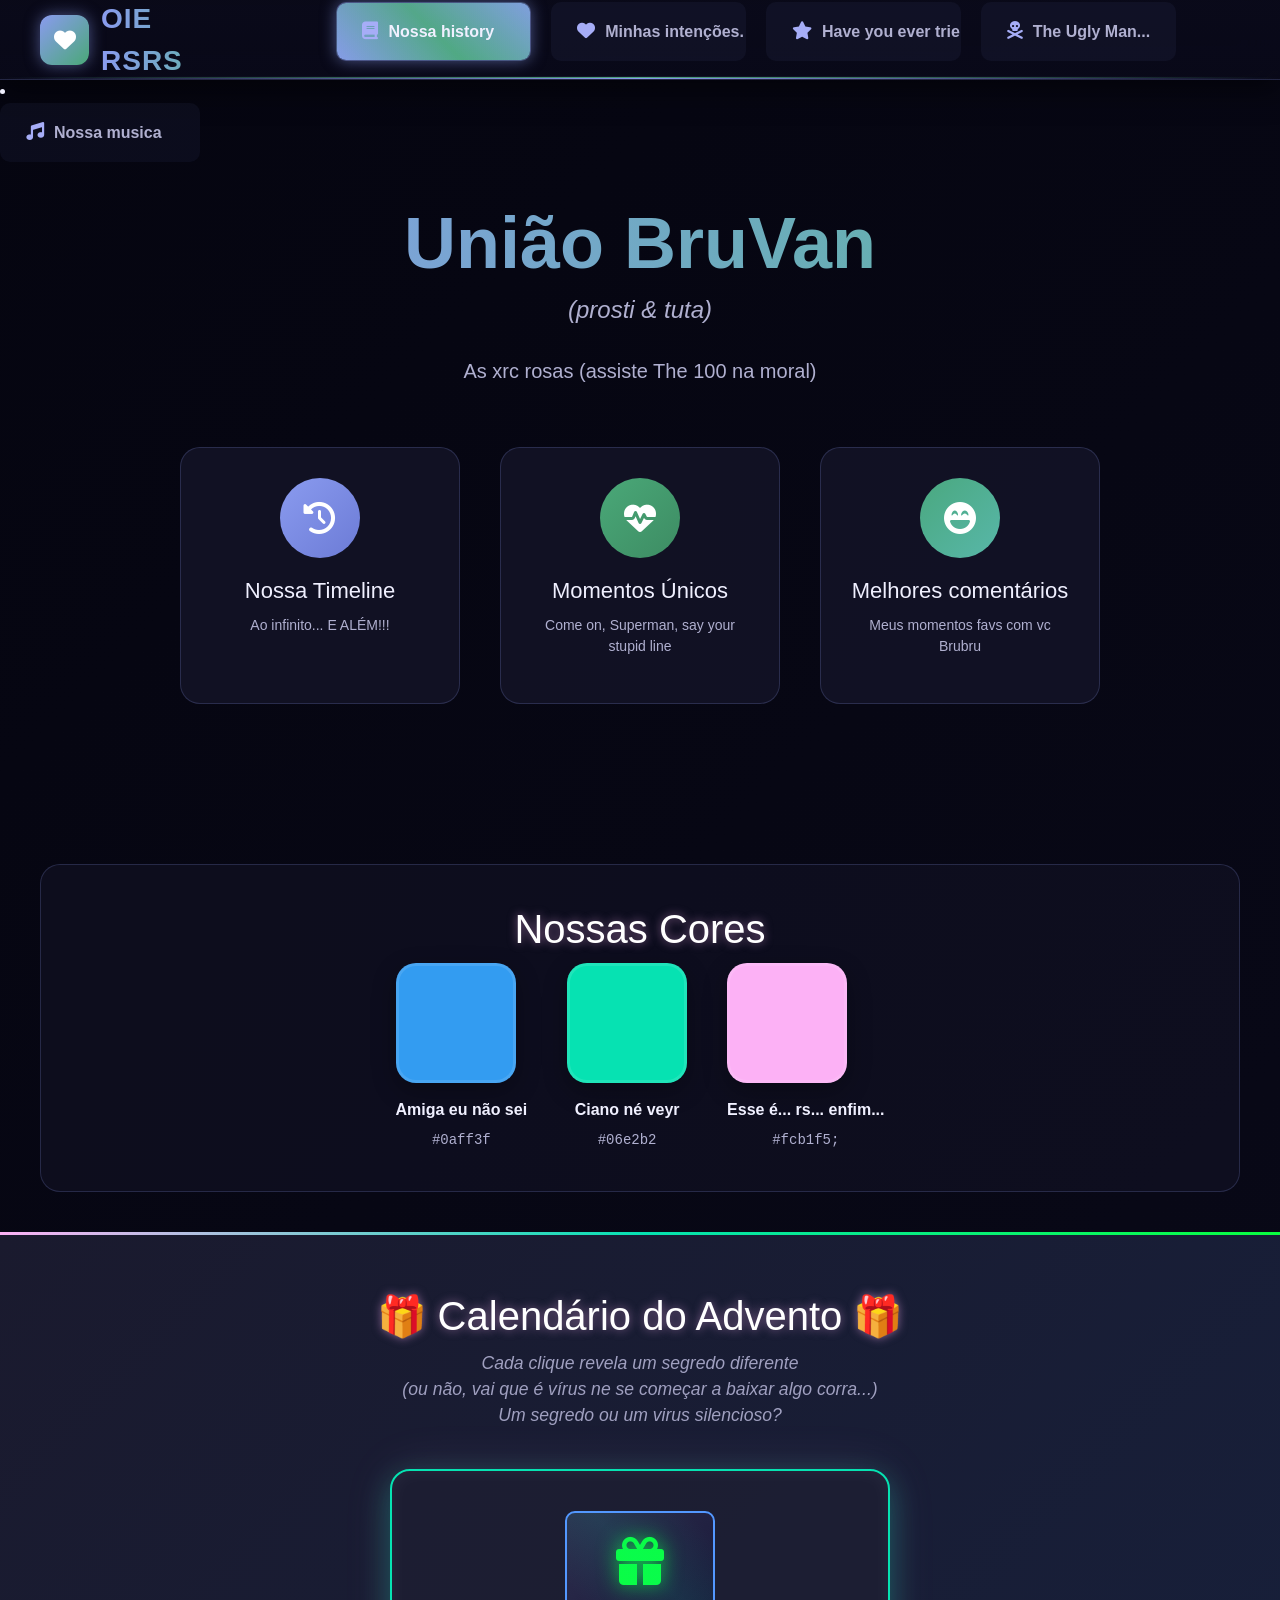
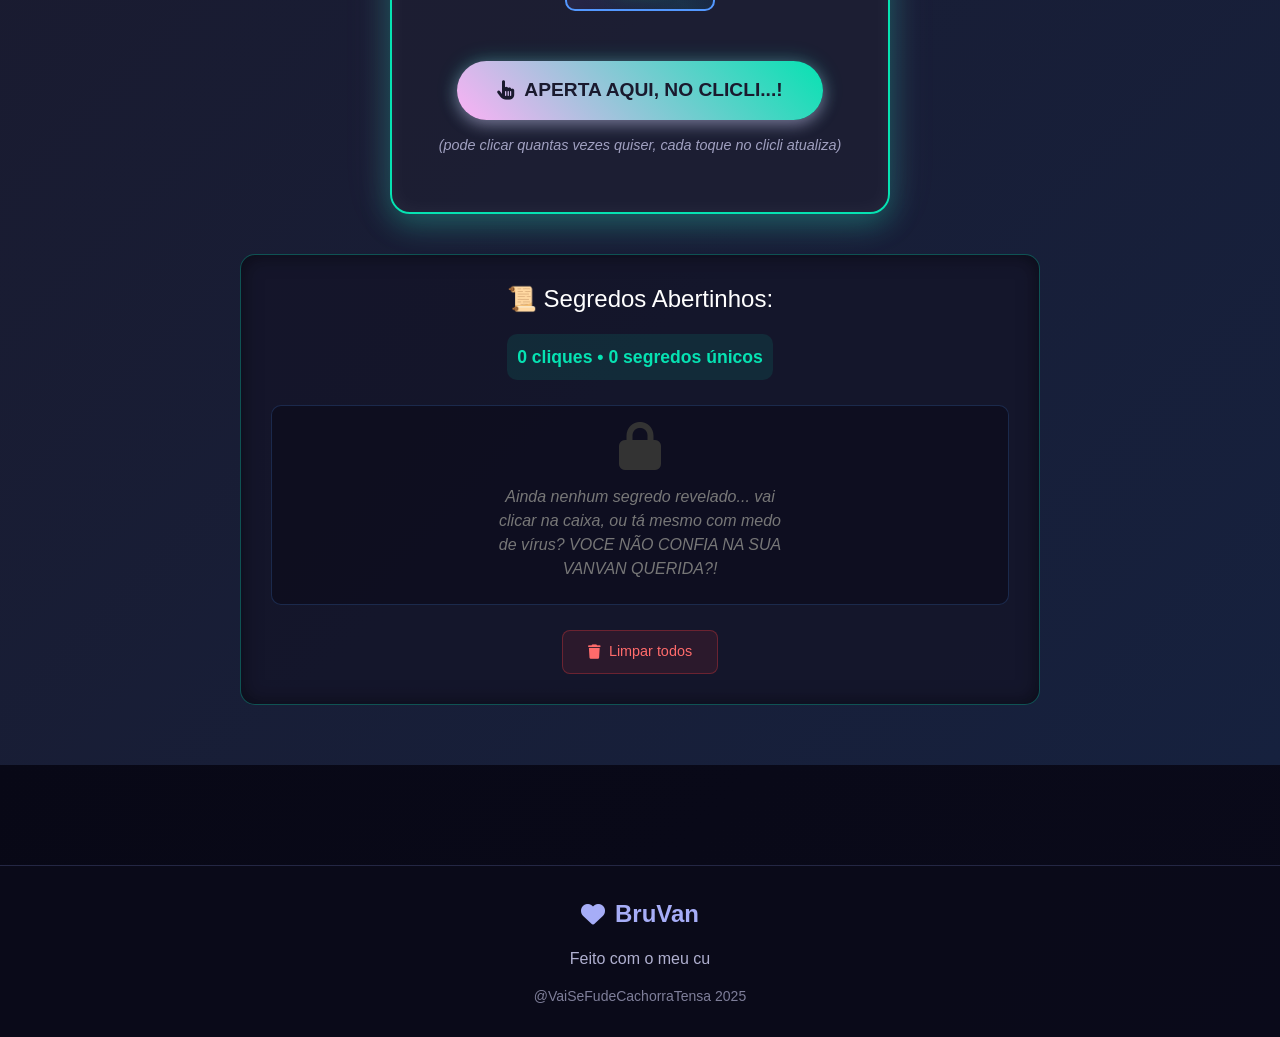
==== Amizade/index.html @ 278a6c0d "segunda atualização" ====
<!DOCTYPE html>
<html lang="pt-br">
<head>
    <meta charset="UTF-8">
    <meta name="viewport" content="width=device-width, initial-scale=1.0">
    <link href="https://cdn.jsdelivr.net/npm/bootstrap@5.3.8/dist/css/bootstrap.min.css" rel="stylesheet">
    <link rel="stylesheet" href="style.css">
    <link rel="stylesheet" href="https://cdnjs.cloudflare.com/ajax/libs/font-awesome/6.4.0/css/all.min.css">
    <title>União BruVan</title>

    <!-- Google tag (gtag.js) -->
<script async src="https://www.googletagmanager.com/gtag/js?id=G-RNT3DH2T9P"></script>
<script>
  window.dataLayer = window.dataLayer || [];
  function gtag(){dataLayer.push(arguments);}
  gtag('js', new Date());

  gtag('config', 'G-RNT3DH2T9P');
</script>

</head>

<body>


    <nav class="navbar-desktop">
        <div class="nav-container">
            <div class="nav-brand">
                <a href="#" class="logo" data-popup="oie">
                    <span class="logo-icon"><i class="fas fa-heart"></i></span>
                    <span class="logo-text">Oie rsrs</span>
                </a>
            </div>
            
            <div class="nav-menu">
                <ul class="nav-list">
                    <li class="nav-item">
                        <a href="#" class="nav-link active" data-popup="history">
                            <span class="nav-icon"><i class="fas fa-book"></i></span>
                            <span class="nav-text">Nossa history</span>
                        </a>
                    </li>
                    <li class="nav-item">
                        <a href="#" class="nav-link" data-popup="intentions">
                            <span class="nav-icon"><i class="fas fa-heart"></i></span>
                            <span class="nav-text">Minhas intenções...</span>
                        </a>
                    </li>
                    <li class="nav-item">
                        <a href="#" class="nav-link" data-popup="tried">
                            <span class="nav-icon"><i class="fas fa-star"></i></span>
                            <span class="nav-text">Have you ever tried this one?</span>
                        </a>
                    </li>
                    <li class="nav-item">
                        <a href="#" class="nav-link" data-popup="hate">
                            <span class="nav-icon"><i class="fas fa-skull-crossbones"></i></span>
                            <span class="nav-text">The Ugly Man...</span>
                        </a>
                    </li>
                </ul>
            </div> <!-- Fecha nav-menu -->
        </div> <!-- Fecha nav-container -->
        <li class="nav-item">
                        <a href="#" class="nav-link" data-popup="song">
                            <span class="nav-icon"><i class="fas fa-music"></i></span>
                            <span class="nav-text">Nossa musica</span>
                        </a>
                    </li>

                    
                    
        
        <!-- Barra inferior decorativa -->
        <div class="nav-decoration">
            <div class="decoration-line purple-line"></div>
            <div class="decoration-line green-line"></div>
            <div class="decoration-line glow-line"></div>
        </div>
    </nav>

    <!-- Conteúdo Principal -->
    <main class="main-content">
        <section class="hero-section">
            <div class="hero-container">
                <h1 class="hero-title">
                    <span class="title-gradient">União BruVan</span>
                    <span class="title-sub">(prosti & tuta)</span>
                </h1>
                
                <div class="hero-description">
                    <p class="hero-text">
                        As xrc rosas (assiste The 100 na moral)
                    </p>
                </div>
                
                <!-- Cards de Destaque -->
                <div class="feature-cards">
                    <div class="card-item" data-popup="timeline">
                        <div class="card-icon purple-bg">
                            <i class="fas fa-history"></i>
                        </div>
                        <h3>Nossa Timeline</h3>
                        <p>Ao infinito... E ALÉM!!!</p>
                    </div>
                    
                    <div class="card-item" data-popup="momentos">
                        <div class="card-icon green-bg">
                            <i class="fas fa-heartbeat"></i>
                        </div>
                        <h3>Momentos Únicos</h3>
                        <p> Come on, Superman, say your stupid line</p>
                    </div>
                    
                    <div class="card-item" data-popup="risadas">
                        <div class="card-icon blue-bg">
                            <i class="fas fa-laugh-beam"></i>
                        </div>
                        <h3>Melhores comentários</h3>
                        <p>Meus momentos favs com vc Brubru</p>
                    </div>
                </div>
            </div>
        </section>

        <section class="gallery-section">
            <h2 class="section-title">Nossas Cores</h2>
            <div class="color-palette">
                <div class="color-item">
                    <div class="color-sample" style="background-color: #339cf1;"></div>
                    <span class="color-name">Amiga eu não sei</span>
                    <span class="color-hex">#0aff3f</span>
                </div>
                <div class="color-item">
                    <div class="color-sample" style="background-color: #06e2b2;"></div>
                    <span class="color-name">Ciano né veyr</span>
                    <span class="color-hex">#06e2b2</span>
                </div>
                <div class="color-item">
                    <div class="color-sample" style="background-color: #fcb1f5;"></div>
                    <span class="color-name">Esse é... rs... enfim...</span>
                    <span class="color-hex">#fcb1f5;</span>
                </div>
            </div>
        </section>
    </main>

    <!-- Seção de Segredos Aleatórios -->
<section class="secrets-section">
    <div class="secrets-container">
        <h2 class="section-title">🎁 Calendário do Advento 🎁</h2>
        <p class="section-subtitle">Cada clique revela um segredo diferente <br>(ou não, vai que é vírus ne se começar a baixar algo corra...)<br>Um segredo ou um virus silencioso?</p>
        <!-- A CAIXINHA COM BOTÃO -->
        <div class="secret-box">
            <div class="box-decoration">
                <div class="box-body">
                    <i class="fas fa-gift box-icon"></i>
                </div>
            </div>
            
            <button class="secret-btn" id="revealSecretBtn">
                <i class="fas fa-hand-pointer"></i>
                APERTA AQUI, NO CLICLI...!
            </button>
            
            <p class="hint-text">(pode clicar quantas vezes quiser, cada toque no clicli atualiza)</p>
        </div>
        
        <!-- ÁREA ONDE OS SEGREDOS APARECEM -->
        <div class="secrets-display">
            <h3>📜 Segredos Abertinhos:</h3>
            <div class="secret-counter">
                <span id="clickCount">0</span> cliques • 
                <span id="uniqueSecrets">0</span> segredos únicos
            </div>
            
            <div class="secrets-list" id="secretsList">
                <!-- Os segredos vão aparecer aqui -->
                <div class="empty-state">
                    <i class="fas fa-lock"></i>
                    <p>Ainda nenhum segredo revelado... vai clicar na caixa, ou tá mesmo com medo de vírus? VOCE NÃO CONFIA NA SUA VANVAN QUERIDA?!</p>
                </div>
            </div>
            
            <button class="clear-btn" id="clearSecretsBtn">
                <i class="fas fa-trash"></i>
                Limpar todos
            </button>
        </div>
    </div>
</section>
    
    <!-- Footer -->
    <footer class="site-footer">
        <div class="footer-content">
            <div class="footer-logo">
                <i class="fas fa-heart"></i>    BruVan
            </div>
            <div class="footer-text">
                Feito com o meu cu
            </div>
            <div class="footer-year">
                @VaiSeFudeCachorraTensa 2025
            </div>
        </div>
    </footer>

    <!-- ===== TODOS OS POP-UPS ===== -->
    
    <!-- Overlay -->
    <div class="popup-overlay" id="popupOverlay"></div>

    <!-- 1. Oie rsrs -->
    <div class="popup" id="popupOie">
        <div class="popup-content">
            <div class="popup-header">
                <h3>💖 Oie rsrs</h3>
            </div>
            <div class="popup-body">
                <p>Gostaria de ser sua janta</p>
            </div>
            <div class="popup-footer">
                <button class="popup-btn close-btn">Fechar</button>
            </div>
        </div>
    </div>

    <!-- 2. Nossa História -->
    <div class="popup" id="popupHistory">
        <div class="popup-content">
            <div class="popup-header">
                <h3>📖 Nossa História</h3>
            </div>
            <div class="popup-body">
                <p>Nós conhecemos por um vídeo no TikTok... esses chineses são ótimos, eu to sem ideia porra</p>
            </div>
            <div class="popup-footer">
                <button class="popup-btn close-btn">Fechar</button>
            </div>
        </div>
    </div>

    <!-- 3. Minhas Intenções -->
    <div class="popup" id="popupIntentions">
        <div class="popup-content">
            <div class="popup-header">
                <h3>Minhas Intenções</h3>
            </div>
            <div class="popup-body">
                <h3>Por que voce abriu Bruna? ta interessada? rs... </h1>
                <ol>
                    <li>Ser seu jantar (por alguns anos ta nao a vida toda, nao emociona)</li>
                    <li>Te jantar (ai pode ser a vida toda veyr)</li>
                    <li>Te fazer feliz (isso é o de menos)</li>
                    <li>Te fazer gozar (isso é o de mais)</li>
                    <li>AMIGA É MEME TA</li>
                    <li>1 filha chamada Alice</li>
                    <li>1 filho chamado Bruno</li>
                    <li>Um gato pode ser a MAGGIE</li>
                    <li>Ficar te olhando desenhar, isso deve ser fofo</li>
                    <li>Te deixar descobrir que eu cozinho super bem</li>
                    <li>Cozinhar sua ORELHA</li>
                    <li>Trair meu marido com vc</li>
                    <li>que a Carol te olhe assustada falando "mona da onde vc tirou essa perturbada?"</li>
                    <li>Te dar pipoca</li>
                    <li>Te dar pipoco... fica esperta vc abriu isso agora seu seu IP sua localização exata (to brincando)</li>
                </ol>
            </div>
            <div class="popup-footer">
                <button class="popup-btn close-btn">Fechar</button>
            </div>
        </div>
    </div>

    <!-- 4. Have you tried this one? -->
    <div class="popup" id="popupTried">
        <div class="popup-content">
            <div class="popup-header">
                <h3>Have you tried this one?</h3>
            </div>
            <div class="popup-body">
                <p>Sei de algo mas não posso provar</p>
            </div>
            <div class="popup-footer">
                <button class="popup-btn close-btn">Fechar</button>
            </div>
        </div>
    </div>

    <!-- 5. Motivos do Ódio -->
    <div class="popup" id="popupHate">
        <div class="popup-content">
            <div class="popup-header">
                <h3>😡 LISTA DE ÓDIO 😡<br>Motivos pelos quais odeio <i>profundamente</i> o feio que te beijou</h3>
            </div>
            <div class="popup-body">
                <p>1. Te beijou sem merecer<br>2. Não tem 1% do seu brilho<br>3. Deve ser machista<br>4. É feio<br>5. É burro<br>7.Mano Caique ta certo<br>8. Sinto uma energia negativa<br>9. como vc teve coragem sua nojenta?<br>10. Aposto que ele fede<br>11. Não deve gostar de banho<br>12. Nem gosta da Jackie Taylor<br>13. Deve odiar o superman<br>14. chegou perto de vc <br>15. te olhou COM MALDADE CARA I SAW THAT!<br>16. homem... <br>17. É UM HOMEM.<br>18. To com ansia so de pensar<br>19. Deve comer tatu<br>20. eu poderia fazer isso o dia todo...</p>
            </div>
            <div class="popup-footer">
                <button class="popup-btn close-btn">Fechar</button>
            </div>
        </div>
    </div>

    <!-- 6. Nossa Timeline -->
    <div class="popup" id="popupTimeline">
        <div class="popup-content">
            <div class="popup-header">
                <h3>📅 Nossa Timeline</h3>
            </div>
            <div class="popup-body">
                <p>Amiga nem sei a quanto tempo te conheço</p>
            </div>
            <div class="popup-footer">
                <button class="popup-btn close-btn">Fechar</button>
            </div>
        </div>
    </div>

    <!-- 7. Momentos Únicos -->
    <div class="popup" id="popupMomentos">
        <div class="popup-content">
            <div class="popup-header">
                <h3>Momentos Únicos</h3>
            </div>
            <div class="popup-body">
                <ul>
                <li>Quando voce foi no terreiro e ficou com medo da proxima galinha a ser morta ser vc, tenso ne veyr</p>
                <li>Quando vc me mostrou oq é rosa</p>
                <li>Quando eu dei um boa noite fofo e vc achou que eu ia me <i>matar</i></p>
            </ul>
            </div>
            <div class="popup-footer">
                <button class="popup-btn close-btn">Fechar</button>
            </div>
        </div>
    </div>

    <!-- 8. Risadas Garantidas -->
    <div class="popup" id="popupRisadas">
        <div class="popup-content">
            <div class="popup-header">
                <h3>Puta</h3>
            </div>
            <div class="popup-body">
                <p>QUEM DE NOS DOIISSSS VAI DIZER QUE É IMPOSSIVEL O AMOOOR ACONTECER (to sem criatividade) </p>
            </div>
            <div class="popup-footer">
                <button class="popup-btn close-btn">Fechar</button>
            </div>
        </div>
    </div>

<!-- Pop-up da Música - COLOQUE JUNTO DOS OUTROS POP-UPS -->

<!-- 9. Nossa Música -->
<div class="popup" id="popupSong">
    <div class="popup-content">
        <div class="popup-header">
            <h3>🎵 Nossa Música</h3>
        </div>
        <div class="popup-body">
            <!-- TROQUE O VIDEO PELO YOUTUBE -->
<div class="youtube-container">
    <iframe 
        width="100%" 
        height="315" 
        src="https://www.youtube.com/embed/-3Mqt7SZJGw?autoplay=0&rel=0" 
        frameborder="0" 
        allow="accelerometer; autoplay; clipboard-write; encrypted-media; gyroscope; picture-in-picture" 
        allowfullscreen>
    </iframe>
</div>
            
            <p style="margin-top: 15px; color: var(--muted-text); font-size: 14px;">
                Mudei a músicas (eu sei que vai dar erro, aperta em ver no yt)
            </p>
        </div>
        <div class="popup-footer">
            <button class="popup-btn close-btn">Fechar</button>
        </div>
    </div>
</div>
    <!-- JavaScript -->
    <script src="index.js"></script>
</body>
</html>
---- Amizade/style.css ----
/* ===== VARIÁVEIS DE CORES ===== */
:root {
    /* Cores principais */
    --blue-purple: #8A9BEF;
    --blue-purple-light: #A6ADF7;
    --blue-green: #4AA878;
    --blue-green-light: #58B799;
    
    /* Cores de fundo */
    --dark-bg: #0a0a1a;
    --darker-bg: #050510;
    --card-bg: rgba(20, 20, 40, 0.8);
    
    /* Cores de texto */
    --light-text: #f0f0ff;
    --muted-text: #b0b0d0;
    
    /* Efeitos */
    --glow-purple: 0 0 15px rgba(138, 155, 239, 0.5);
    --glow-green: 0 0 15px rgba(88, 183, 153, 0.5);
    --shadow-heavy: 0 10px 30px rgba(0, 0, 0, 0.5);
}

/* ===== RESET E ESTILOS GERAIS ===== */
* {
    margin: 0;
    padding: 0;
    box-sizing: border-box;
}

body {
    background: linear-gradient(135deg, var(--darker-bg), var(--dark-bg));
    color: var(--light-text);
    font-family: 'Segoe UI', Tahoma, Geneva, Verdana, sans-serif;
    min-height: 100vh;
    overflow-x: hidden;
    min-width: 1200px; /* Garante largura mínima para desktop */
}

/* ===== NAVBAR DESKTOP ===== */
.navbar-desktop {
    background: linear-gradient(180deg, 
        rgba(10, 10, 26, 0.95) 0%,
        rgba(10, 10, 26, 0.85) 100%);
    backdrop-filter: blur(20px);
    border-bottom: 1px solid rgba(138, 155, 239, 0.2);
    box-shadow: var(--shadow-heavy);
    position: fixed;
    top: 0;
    left: 0;
    right: 0;
    z-index: 1000;
    height: 80px;
}

.nav-container {
    display: flex;
    justify-content: space-between;
    align-items: center;
    max-width: 1400px;
    margin: 0 auto;
    padding: 0 40px;
    height: 100%;
}

/* Logo/Brand */
.nav-brand {
    flex: 0 0 200px;
}

.logo {
    display: flex;
    align-items: center;
    gap: 12px;
    text-decoration: none;
    transition: all 0.3s ease;
}

.logo:hover {
    transform: scale(1.05);
}

.logo-icon {
    background: linear-gradient(135deg, var(--blue-purple), var(--blue-green));
    width: 50px;
    height: 50px;
    border-radius: 12px;
    display: flex;
    align-items: center;
    justify-content: center;
    font-size: 22px;
    color: white;
    box-shadow: var(--glow-purple);
}

.logo-text {
    font-size: 28px;
    font-weight: 800;
    background: linear-gradient(90deg, var(--blue-purple), var(--blue-green-light));
    -webkit-background-clip: text;
    background-clip: text;
    color: transparent;
    text-transform: uppercase;
    letter-spacing: 1px;
}

/* Menu Central */
.nav-menu {
    flex: 1;
    display: flex;
    justify-content: center;
}

.nav-list {
    display: flex;
    list-style: none;
    gap: 20px;
}

.nav-item {
    flex: 1;
    min-width: 120px;
    max-width: 200px;
}

.nav-link {
    display: flex;
    align-items: center;
    gap: 10px;
    padding: 15px 25px;
    text-decoration: none;
    color: var(--muted-text);
    border-radius: 10px;
    transition: all 0.3s ease;
    position: relative;
    overflow: hidden;
    background: rgba(138, 155, 239, 0.05);
    border: 1px solid transparent;
}


.nav-link.active {
    color: var(--light-text);
    background: linear-gradient(135deg, 
        rgba(138, 155, 239, 0.2), 
        rgba(88, 183, 153, 0.2));
    border: 1px solid rgba(138, 155, 239, 0.4);
    box-shadow: var(--glow-purple);
}

.nav-link.active::before {
    content: '';
    position: absolute;
    top: -2px;
    left: -2px;
    right: -2px;
    bottom: -2px;
    background: linear-gradient(45deg, 
        var(--blue-purple), 
        var(--blue-green), 
        var(--blue-purple));
    border-radius: 12px;
    z-index: -1;
    animation: border-glow 3s linear infinite;
}

.nav-icon {
    font-size: 18px;
    color: var(--blue-purple-light);
    transition: all 0.3s ease;
}

.nav-link:hover .nav-icon {
    color: white;
    transform: scale(1.2);
}

.nav-text {
    font-size: 16px;
    font-weight: 600;
    white-space: nowrap;
}

/* Decoração do Navbar */
.nav-decoration {
    position: absolute;
    bottom: 0;
    left: 0;
    right: 0;
    height: 3px;
    overflow: hidden;
}

.decoration-line {
    position: absolute;
    bottom: 0;
    left: 0;
    right: 0;
    height: 1px;
}

.purple-line {
    background: linear-gradient(90deg, 
        transparent, 
        var(--blue-purple), 
        transparent);
    animation: line-glow 2s ease-in-out infinite;
}

.green-line {
    background: linear-gradient(90deg, 
        transparent, 
        var(--blue-green), 
        transparent);
    animation: line-glow 2s ease-in-out infinite 0.5s;
    bottom: 1px;
}

.glow-line {
    background: linear-gradient(90deg, 
        transparent, 
        rgba(138, 155, 239, 0.5), 
        transparent);
    filter: blur(2px);
    bottom: 2px;
    animation: line-glow 2s ease-in-out infinite 1s;
}

/* ===== CONTEÚDO PRINCIPAL ===== */
.main-content {
    margin-top: 100px;
    padding: 40px;
    max-width: 1400px;
    margin-left: auto;
    margin-right: auto;
}

/* Hero Section */
.hero-section {
    text-align: center;
    padding: 60px 0;
}

.hero-container {
    max-width: 1000px;
    margin: 0 auto;
}

.hero-title {
    margin-bottom: 30px;
}

.title-gradient {
    display: block;
    font-size: 72px;
    font-weight: 900;
    background: linear-gradient(90deg, 
        var(--blue-purple), 
        var(--blue-green-light), 
        var(--blue-purple));
    background-size: 200% auto;
    -webkit-background-clip: text;
    background-clip: text;
    color: transparent;
    animation: gradient-text 3s ease infinite;
}

.title-sub {
    display: block;
    font-size: 24px;
    color: var(--muted-text);
    margin-top: 10px;
    font-style: italic;
}

.hero-text {
    font-size: 20px;
    color: var(--muted-text);
    max-width: 700px;
    margin: 0 auto 50px;
    line-height: 1.6;
}

/* Cards de Destaque */
.feature-cards {
    display: flex;
    justify-content: center;
    gap: 40px;
    margin-top: 60px;
}

.card-item {
    background: var(--card-bg);
    border-radius: 20px;
    padding: 30px;
    width: 280px;
    text-align: center;
    border: 1px solid rgba(138, 155, 239, 0.2);
    transition: all 0.4s ease;
    position: relative;
    overflow: hidden;
}

.card-item::before {
    content: '';
    position: absolute;
    top: 0;
    left: -100%;
    width: 100%;
    height: 100%;
    background: linear-gradient(90deg, 
        transparent, 
        rgba(138, 155, 239, 0.1), 
        transparent);
    transition: left 0.6s ease;
}

.card-item:hover {
    transform: translateY(-10px);
    box-shadow: var(--glow-purple), var(--shadow-heavy);
}

.card-item:hover::before {
    left: 100%;
}

.card-icon {
    width: 80px;
    height: 80px;
    border-radius: 50%;
    display: flex;
    align-items: center;
    justify-content: center;
    margin: 0 auto 20px;
    font-size: 32px;
    color: white;
}

.purple-bg {
    background: linear-gradient(135deg, var(--blue-purple), #6c7bd6);
}

.green-bg {
    background: linear-gradient(135deg, var(--blue-green), #3d8c63);
}

.blue-bg {
    background: linear-gradient(135deg, #4AA87F, #58B7A9);
}

.card-item h3 {
    font-size: 22px;
    margin-bottom: 10px;
    color: var(--light-text);
}

.card-item p {
    color: var(--muted-text);
    font-size: 14px;
}

/* Galeria de Cores */
.gallery-section {
    margin-top: 100px;
    padding: 40px;
    background: rgba(20, 20, 40, 0.5);
    border-radius: 20px;
    border: 1px solid rgba(138, 155, 239, 0.2);
}

.section-title {
    text-align: center;
    font-size: 32px;
    margin-bottom: 40px;
    color: var(--light-text);
}

.color-palette {
    display: flex;
    justify-content: center;
    gap: 40px;
}

.color-item {
    text-align: center;
}

.color-sample {
    width: 120px;
    height: 120px;
    border-radius: 20px;
    margin-bottom: 15px;
    border: 3px solid rgba(255, 255, 255, 0.1);
    box-shadow: 0 8px 25px rgba(0, 0, 0, 0.3);
    transition: all 0.3s ease;
}

.color-sample:hover {
    transform: scale(1.1);
    box-shadow: 0 12px 30px rgba(0, 0, 0, 0.4);
}

.color-name {
    display: block;
    font-weight: 600;
    color: var(--light-text);
    margin-bottom: 5px;
}

.color-hex {
    color: var(--muted-text);
    font-family: monospace;
    font-size: 14px;
}

/* ===== FOOTER ===== */
.site-footer {
    margin-top: 100px;
    padding: 30px;
    background: rgba(10, 10, 26, 0.9);
    border-top: 1px solid rgba(138, 155, 239, 0.2);
}

.footer-content {
    max-width: 1200px;
    margin: 0 auto;
    text-align: center;
    display: flex;
    flex-direction: column;
    gap: 15px;
}

.footer-logo {
    font-size: 24px;
    font-weight: 700;
    color: var(--blue-purple-light);
    display: flex;
    align-items: center;
    justify-content: center;
    gap: 10px;
}

.footer-text {
    color: var(--muted-text);
    font-size: 16px;
}

.footer-year {
    color: var(--muted-text);
    font-size: 14px;
    opacity: 0.7;
}

@keyframes line-glow {
    0%, 100% {
        transform: translateX(-100%);
    }
    50% {
        transform: translateX(100%);
    }
}

@keyframes gradient-text {
    0%, 100% {
        background-position: 0% 50%;
    }
    50% {
        background-position: 100% 50%;
    }
}

@media (min-width: 1600px) {
    .main-content {
        max-width: 1600px;
        padding: 0 60px;
    }
}

.hero-container,
    .secrets-container,
    .popup-content {
        max-width: 1200px;
        margin: 0 auto;
    }

/* ===== SCROLLBAR PERSONALIZADA ===== */
::-webkit-scrollbar {
    width: 12px;
}

::-webkit-scrollbar-track {
    background: var(--darker-bg);
}

::-webkit-scrollbar-thumb {
    background: linear-gradient(var(--blue-purple), var(--blue-green));
    border-radius: 6px;
}

::-webkit-scrollbar-thumb:hover {
    background: linear-gradient(var(--blue-purple-light), var(--blue-green-light));
}

.popup-header {
    justify-content: center;
}

/* ===== POP-UPS ===== */
.popup-overlay {
    position: fixed;
    top: 0;
    left: 0;
    width: 100%;
    height: 100%;
    background: rgba(5, 5, 16, 0.9);
    z-index: 2000;
    display: none;
}

.popup-overlay.active {
    display: block;
}

.popup {
    position: fixed;
    top: 50%;
    left: 50%;
    transform: translate(-50%, -50%) scale(0.9);
    background: linear-gradient(135deg, 
        rgba(26, 26, 46, 0.98), 
        rgba(20, 20, 40, 0.95));
    border-radius: 20px;
    width: 500px;
    max-width: 90%;
    z-index: 2001;
    display: none;
    opacity: 0;
    border: 2px solid rgba(138, 155, 239, 0.3);
    box-shadow: 0 25px 50px rgba(0, 0, 0, 0.5);
    transition: all 0.3s ease;
}

.popup.active {
    display: block;
    opacity: 1;
    transform: translate(-50%, -50%) scale(1);
}

.popup-content {
    display: flex;
    flex-direction: column;
}

.popup-header {
    display: flex;
    justify-content: space-between;
    align-items: center;
    padding: 20px 30px;
    border-bottom: 1px solid rgba(138, 155, 239, 0.2);
    background: rgba(10, 10, 26, 0.8);
}

.popup-header h3 {
    margin: 0;
    color: var(--light-text);
    font-size: 24px;
}

.popup-body {
    padding: 25px 30px;
    color: var(--light-text);
    line-height: 1.6;
    font-size: 16px;
    max-height: 60vh;
    overflow-y: auto;
}

.popup-footer {
    padding: 20px 30px;
    border-top: 1px solid rgba(138, 155, 239, 0.2);
    text-align: right;
    background: rgba(10, 10, 26, 0.5);
}

.popup-btn {
    padding: 12px 25px;
    background: linear-gradient(135deg, var(--blue-purple), var(--blue-green));
    border: none;
    border-radius: 10px;
    color: white;
    font-size: 16px;
    font-weight: 600;
    cursor: pointer;
    transition: all 0.3s ease;
}

.popup-btn:hover {
    background: linear-gradient(135deg, var(--blue-purple-light), var(--blue-green-light));
    transform: translateY(-2px);
}

/* Cards clicáveis */
.card-item {
    cursor: pointer;
    transition: all 0.4s ease;
}

.card-item:hover {
    transform: translateY(-10px);
    box-shadow: 0 10px 30px rgba(138, 155, 239, 0.5);
}

/* ===== SEÇÃO DE SEGREDOS ===== */
.secrets-section {
    padding: 60px 20px;
    background: linear-gradient(135deg, #1a1a2e 0%, #16213e 100%);
    position: relative;
    overflow: hidden;
}

.secrets-section::before {
    content: '';
    position: absolute;
    top: 0;
    left: 0;
    right: 0;
    height: 3px;
    background: linear-gradient(90deg, 
        #fcb1f5 0%, 
        #06e2b2 50%, 
        #0aff3f 100%);
}

.secrets-container {
    max-width: 800px;
    margin: 0 auto;
    text-align: center;
    position: relative;
    z-index: 1;
}

.section-title {
    font-size: 2.5rem;
    color: #fff;
    margin-bottom: 10px;
    text-shadow: 0 0 10px rgba(252, 177, 245, 0.5);
}

.section-subtitle {
    color: #a0a0c0;
    font-size: 1.1rem;
    margin-bottom: 40px;
    font-style: italic;
}

/* ===== CAIXINHA DE SEGREDOS ===== */
.secret-box {
    background: rgba(30, 30, 50, 0.7);
    border-radius: 20px;
    padding: 40px 30px;
    margin: 40px auto;
    border: 2px solid #06e2b2;
    box-shadow: 
        0 10px 30px rgba(6, 226, 178, 0.3),
        0 0 50px rgba(252, 177, 245, 0.1),
        inset 0 0 20px rgba(255, 255, 255, 0.05);
    position: relative;
    transition: all 0.3s ease;
    max-width: 500px;
}

.secret-box:hover {
    border-color: #fcb1f5;
    box-shadow: 
        0 15px 40px rgba(252, 177, 245, 0.4),
        0 0 60px rgba(6, 226, 178, 0.2),
        inset 0 0 30px rgba(255, 255, 255, 0.1);
    transform: translateY(-5px);
}

.box-decoration {
    position: relative;
    margin-bottom: 30px;
}

.ribbon {
    position: absolute;
    top: -20px;
    left: 50%;
    transform: translateX(-50%);
    width: 100px;
    height: 40px;
    background: linear-gradient(45deg, #98b0ff, #74ffca);
    clip-path: polygon(0% 0%, 100% 0%, 90% 100%, 10% 100%);
    z-index: 2;
}

.box-lid {
    width: 120px;
    height: 20px;
    background: linear-gradient(90deg, #5398ff, #0aff3f);
    margin: 0 auto 10px;
    border-radius: 10px 10px 0 0;
    position: relative;
    z-index: 1;
}

.box-lid::after {
    content: '';
    position: absolute;
    top: 0;
    left: 50%;
    transform: translateX(-50%);
    width: 40px;
    height: 10px;
    background: #fcb1f5;
    border-radius: 5px;
}

.box-body {
    width: 150px;
    height: 100px;
    background: linear-gradient(135deg, #2d2d4d, #1a1a3a);
    margin: 0 auto;
    border-radius: 10px;
    display: flex;
    align-items: center;
    justify-content: center;
    border: 2px solid #5398ff;
    position: relative;
    overflow: hidden;
}

.box-body::before {
    content: '';
    position: absolute;
    top: -50%;
    left: -50%;
    width: 200%;
    height: 200%;
    background: linear-gradient(
        45deg,
        transparent 30%,
        rgba(6, 226, 178, 0.1) 50%,
        transparent 70%
    );
    animation: shine 3s infinite linear;
}

@keyframes shine {
    0% { transform: translateX(-100%) translateY(-100%) rotate(45deg); }
    100% { transform: translateX(100%) translateY(100%) rotate(45deg); }
}

.box-icon {
    font-size: 3rem;
    color: #0aff3f;
    animation: pulse 2s infinite;
    text-shadow: 0 0 20px rgba(10, 255, 63, 0.7);
}

@keyframes pulse {
    0%, 100% { transform: scale(1); opacity: 1; }
    50% { transform: scale(1.1); opacity: 0.8; }
}

/* ===== BOTÃO DE REVELAR ===== */
.secret-btn {
    background: linear-gradient(45deg, #fcb1f5, #06e2b2);
    color: #1a1a2e;
    border: none;
    padding: 15px 40px;
    font-size: 1.2rem;
    font-weight: bold;
    border-radius: 50px;
    cursor: pointer;
    transition: all 0.3s ease;
    display: inline-flex;
    align-items: center;
    gap: 10px;
    margin-top: 20px;
    box-shadow: 
        0 5px 15px rgba(252, 177, 245, 0.4),
        0 0 20px rgba(6, 226, 178, 0.3);
    position: relative;
    overflow: hidden;
    z-index: 1;
}

.secret-btn::before {
    content: '';
    position: absolute;
    top: 0;
    left: -100%;
    width: 100%;
    height: 100%;
    background: linear-gradient(90deg, 
        transparent 0%, 
        rgba(255, 255, 255, 0.3) 50%, 
        transparent 100%);
    transition: 0.5s;
    z-index: -1;
}

.secret-btn:hover {
    transform: scale(1.05);
    box-shadow: 
        0 8px 25px rgba(252, 177, 245, 0.6),
        0 0 30px rgba(6, 226, 178, 0.5);
}

.secret-btn:hover::before {
    left: 100%;
}

.secret-btn:active {
    transform: scale(0.95);
}

.hint-text {
    color: #a0a0c0;
    font-size: 0.9rem;
    margin-top: 15px;
    font-style: italic;
}

/* ===== ÁREA DE EXIBIÇÃO DOS SEGREDOS ===== */
.secrets-display {
    background: rgba(20, 20, 40, 0.8);
    border-radius: 15px;
    padding: 30px;
    margin-top: 40px;
    border: 1px solid rgba(6, 226, 178, 0.3);
    box-shadow: inset 0 0 20px rgba(0, 0, 0, 0.5);
}

.secrets-display h3 {
    color: #fff;
    margin-bottom: 20px;
    font-size: 1.5rem;
    display: flex;
    align-items: center;
    justify-content: center;
    gap: 10px;
}

.secret-counter {
    color: #06e2b2;
    font-size: 1.1rem;
    margin-bottom: 25px;
    font-weight: bold;
    background: rgba(6, 226, 178, 0.1);
    padding: 10px;
    border-radius: 10px;
    display: inline-block;
}

/* ===== LISTA DE SEGREDOS ===== */
.secrets-list {
    min-height: 200px;
    max-height: 400px;
    overflow-y: auto;
    padding: 20px;
    background: rgba(10, 10, 25, 0.6);
    border-radius: 10px;
    border: 1px solid rgba(83, 152, 255, 0.2);
    margin-bottom: 25px;
}

/* Scrollbar personalizada */
.secrets-list::-webkit-scrollbar {
    width: 8px;
}

.secrets-list::-webkit-scrollbar-track {
    background: rgba(20, 20, 40, 0.5);
    border-radius: 4px;
}

.secrets-list::-webkit-scrollbar-thumb {
    background: linear-gradient(45deg, #fcb1f5, #06e2b2);
    border-radius: 4px;
}

.empty-state {
    display: flex;
    flex-direction: column;
    align-items: center;
    justify-content: center;
    height: 150px;
    color: #666;
    text-align: center;
}

.empty-state i {
    font-size: 3rem;
    margin-bottom: 15px;
    color: #333;
}

.empty-state p {
    color: #777;
    font-style: italic;
    max-width: 300px;
    margin: 0 auto;
}

/* ===== ITEM DE SEGREDO INDIVIDUAL ===== */
.secret-item {
    background: linear-gradient(90deg, 
        rgba(30, 30, 50, 0.8) 0%, 
        rgba(40, 40, 60, 0.6) 100%);
    border-left: 4px solid #fcb1f5;
    padding: 15px;
    margin-bottom: 15px;
    border-radius: 8px;
    display: flex;
    align-items: center;
    gap: 20px;
    animation: fadeIn 0.5s ease;
    transition: all 0.3s ease;
    position: relative;
    overflow: hidden;
}

@keyframes fadeIn {
    from { 
        opacity: 0; 
        transform: translateY(-10px); 
    }
    to { 
        opacity: 1; 
        transform: translateY(0); 
    }
}

.secret-item:hover {
    transform: translateX(5px);
    border-left-color: #0aff3f;
    box-shadow: 0 5px 15px rgba(0, 0, 0, 0.3);
}

.secret-item::before {
    content: '';
    position: absolute;
    top: 0;
    left: 0;
    width: 100%;
    height: 100%;
    background: linear-gradient(90deg, 
        transparent 0%, 
        rgba(252, 177, 245, 0.05) 50%, 
        transparent 100%);
    z-index: 0;
}

.secret-number {
    background: linear-gradient(45deg, #5398ff, #06e2b2);
    color: #1a1a2e;
    width: 35px;
    height: 35px;
    border-radius: 50%;
    display: flex;
    align-items: center;
    justify-content: center;
    font-weight: bold;
    font-size: 0.9rem;
    flex-shrink: 0;
    z-index: 1;
}

.secret-text {
    color: #fff;
    flex-grow: 1;
    text-align: left;
    font-size: 1rem;
    line-height: 1.4;
    z-index: 1;
}

.secret-time {
    color: #06e2b2;
    font-size: 0.8rem;
    flex-shrink: 0;
    z-index: 1;
}

/* ===== BOTÃO LIMPAR ===== */
.clear-btn {
    background: rgba(255, 60, 60, 0.1);
    color: #ff6b6b;
    border: 1px solid rgba(255, 60, 60, 0.3);
    padding: 10px 25px;
    border-radius: 8px;
    cursor: pointer;
    transition: all 0.3s ease;
    display: inline-flex;
    align-items: center;
    gap: 8px;
    font-size: 0.9rem;
}

.clear-btn:hover {
    background: rgba(255, 60, 60, 0.2);
    border-color: #ff6b6b;
    transform: scale(1.05);
}

.clear-btn:active {
    transform: scale(0.95);
}

/* ===== RESPONSIVO ===== */
@media (max-width: 768px) {
    .section-title {
        font-size: 2rem;
    }
    
    .secret-box {
        padding: 30px 20px;
        margin: 30px auto;
    }
    
    .box-body {
        width: 120px;
        height: 80px;
    }
    
    .box-icon {
        font-size: 2.5rem;
    }
    
    .secret-btn {
        padding: 12px 30px;
        font-size: 1.1rem;
    }
    
    .secrets-display {
        padding: 20px;
    }
    
    .secret-item {
        flex-direction: column;
        gap: 10px;
        align-items: flex-start;
    }
    
    .secret-time {
        align-self: flex-end;
    }
}

@media (max-width: 480px) {
    .section-title {
        font-size: 1.8rem;
    }
    
    .section-subtitle {
        font-size: 1rem;
    }
    
    .secret-box {
        padding: 25px 15px;
    }
    
    .secret-btn {
        padding: 10px 25px;
        font-size: 1rem;
    }
    
    .secrets-list {
        max-height: 300px;
    }
}
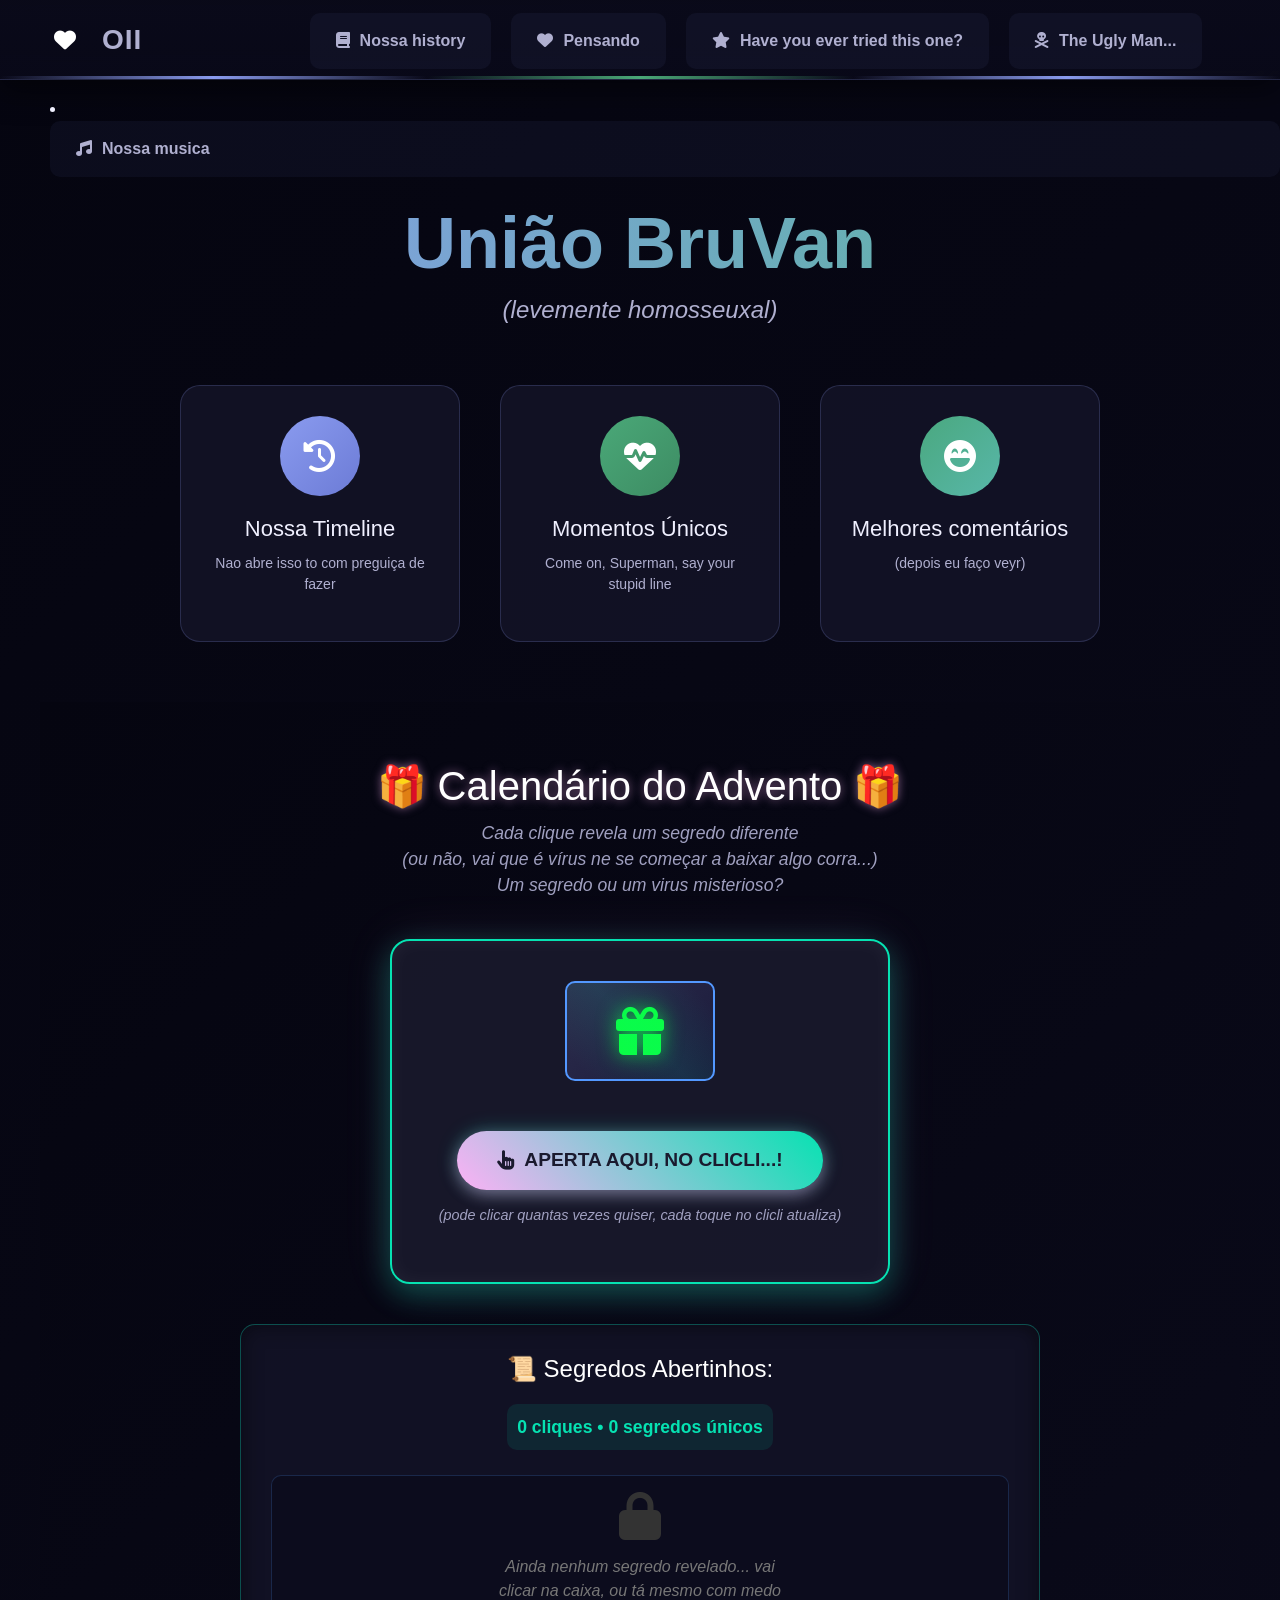
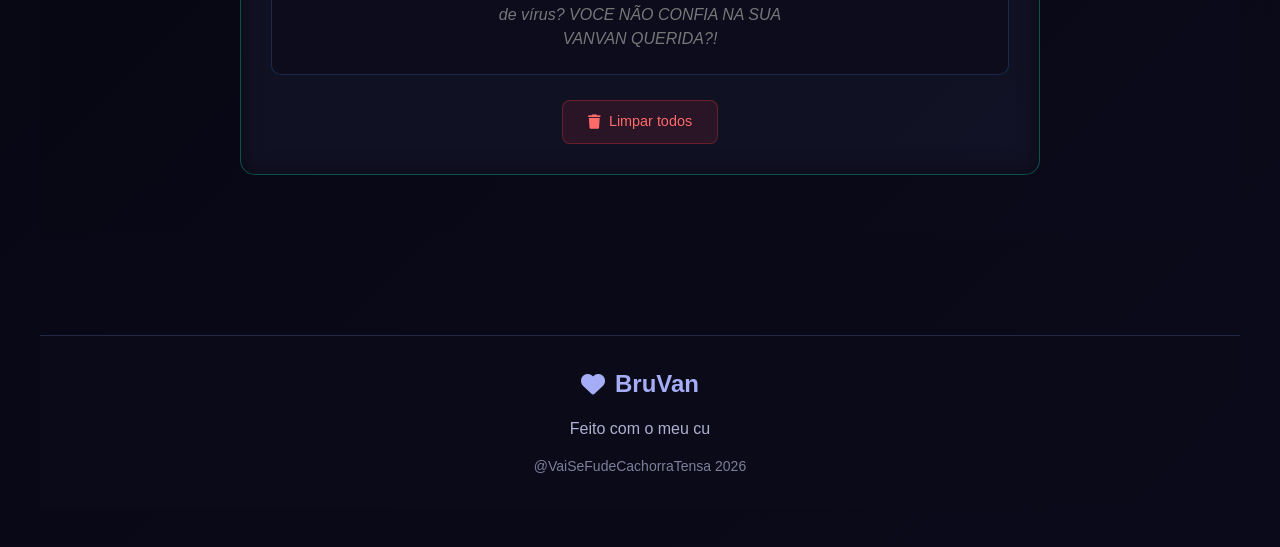
==== commit 69c454bc: "Atualização: adiciona página Cofre de Memóriar" ====
--- a/Amizade/index.html
+++ b/Amizade/index.html
@@ -8,34 +8,31 @@
     <link rel="stylesheet" href="https://cdnjs.cloudflare.com/ajax/libs/font-awesome/6.4.0/css/all.min.css">
     <title>União BruVan</title>
 
-    <!-- Google tag (gtag.js) -->
+    <!-- Google analistica, pra analisar quem ve o site e etc -->
 <script async src="https://www.googletagmanager.com/gtag/js?id=G-RNT3DH2T9P"></script>
 <script>
-  window.dataLayer = window.dataLayer || [];
-  function gtag(){dataLayer.push(arguments);}
-  gtag('js', new Date());
-
-  gtag('config', 'G-RNT3DH2T9P');
+window.dataLayer = window.dataLayer || [];
+function gtag(){dataLayer.push(arguments);}
+gtag('js', new Date());
+gtag('config', 'G-RNT3DH2T9P');
 </script>
 
 </head>
 
 <body>
-
-
+        <!-- o "Oii" do navbar -->
     <nav class="navbar-desktop">
         <div class="nav-container">
             <div class="nav-brand">
                 <a href="#" class="logo" data-popup="oie">
                     <span class="logo-icon"><i class="fas fa-heart"></i></span>
-                    <span class="logo-text">Oie rsrs</span>
+                    <span class="logo-text">Oii</span>
                 </a>
-            </div>
-            
+            </div> 
             <div class="nav-menu">
                 <ul class="nav-list">
-                    <li class="nav-item">
-                        <a href="#" class="nav-link active" data-popup="history">
+                    <li class="nav-item"> <!-- o nossa history -->
+                        <a href="cofre-memorias.html" class="nav-link active">
                             <span class="nav-icon"><i class="fas fa-book"></i></span>
                             <span class="nav-text">Nossa history</span>
                         </a>
@@ -43,7 +40,7 @@
                     <li class="nav-item">
                         <a href="#" class="nav-link" data-popup="intentions">
                             <span class="nav-icon"><i class="fas fa-heart"></i></span>
-                            <span class="nav-text">Minhas intenções...</span>
+                            <span class="nav-text">Pensando</span>
                         </a>
                     </li>
                     <li class="nav-item">
@@ -59,18 +56,14 @@
                         </a>
                     </li>
                 </ul>
-            </div> <!-- Fecha nav-menu -->
-        </div> <!-- Fecha nav-container -->
-        <li class="nav-item">
-                        <a href="#" class="nav-link" data-popup="song">
-                            <span class="nav-icon"><i class="fas fa-music"></i></span>
-                            <span class="nav-text">Nossa musica</span>
-                        </a>
-                    </li>
-
-                    
-                    
-        
+            </div> <!-- Fecha nav menu -->
+        </div> <!-- Fecha nav container -->
+<li class="nav-item music-item">
+    <a href="#" class="nav-link" data-popup="song">
+        <span class="nav-icon"><i class="fas fa-music"></i></span>
+        <span class="nav-text">Nossa musica</span>
+    </a>
+</li>
         <!-- Barra inferior decorativa -->
         <div class="nav-decoration">
             <div class="decoration-line purple-line"></div>
@@ -85,15 +78,8 @@
             <div class="hero-container">
                 <h1 class="hero-title">
                     <span class="title-gradient">União BruVan</span>
-                    <span class="title-sub">(prosti & tuta)</span>
+                    <span class="title-sub">(levemente homosseuxal)</span>
                 </h1>
-                
-                <div class="hero-description">
-                    <p class="hero-text">
-                        As xrc rosas (assiste The 100 na moral)
-                    </p>
-                </div>
-                
                 <!-- Cards de Destaque -->
                 <div class="feature-cards">
                     <div class="card-item" data-popup="timeline">
@@ -101,7 +87,7 @@
                             <i class="fas fa-history"></i>
                         </div>
                         <h3>Nossa Timeline</h3>
-                        <p>Ao infinito... E ALÉM!!!</p>
+                        <p>Nao abre isso to com preguiça de fazer</p>
                     </div>
                     
                     <div class="card-item" data-popup="momentos">
@@ -117,39 +103,17 @@
                             <i class="fas fa-laugh-beam"></i>
                         </div>
                         <h3>Melhores comentários</h3>
-                        <p>Meus momentos favs com vc Brubru</p>
+                        <p>(depois eu faço veyr)</p>
                     </div>
                 </div>
             </div>
         </section>
-
-        <section class="gallery-section">
-            <h2 class="section-title">Nossas Cores</h2>
-            <div class="color-palette">
-                <div class="color-item">
-                    <div class="color-sample" style="background-color: #339cf1;"></div>
-                    <span class="color-name">Amiga eu não sei</span>
-                    <span class="color-hex">#0aff3f</span>
-                </div>
-                <div class="color-item">
-                    <div class="color-sample" style="background-color: #06e2b2;"></div>
-                    <span class="color-name">Ciano né veyr</span>
-                    <span class="color-hex">#06e2b2</span>
-                </div>
-                <div class="color-item">
-                    <div class="color-sample" style="background-color: #fcb1f5;"></div>
-                    <span class="color-name">Esse é... rs... enfim...</span>
-                    <span class="color-hex">#fcb1f5;</span>
-                </div>
-            </div>
-        </section>
-    </main>
 
     <!-- Seção de Segredos Aleatórios -->
 <section class="secrets-section">
     <div class="secrets-container">
         <h2 class="section-title">🎁 Calendário do Advento 🎁</h2>
-        <p class="section-subtitle">Cada clique revela um segredo diferente <br>(ou não, vai que é vírus ne se começar a baixar algo corra...)<br>Um segredo ou um virus silencioso?</p>
+        <p class="section-subtitle">Cada clique revela um segredo diferente <br>(ou não, vai que é vírus ne se começar a baixar algo corra...)<br>Um segredo ou um virus misterioso?</p>
         <!-- A CAIXINHA COM BOTÃO -->
         <div class="secret-box">
             <div class="box-decoration">
@@ -200,7 +164,7 @@
                 Feito com o meu cu
             </div>
             <div class="footer-year">
-                @VaiSeFudeCachorraTensa 2025
+                @VaiSeFudeCachorraTensa 2026
             </div>
         </div>
     </footer>
@@ -217,7 +181,7 @@
                 <h3>💖 Oie rsrs</h3>
             </div>
             <div class="popup-body">
-                <p>Gostaria de ser sua janta</p>
+                <p>Eu realmente amo você</p>
             </div>
             <div class="popup-footer">
                 <button class="popup-btn close-btn">Fechar</button>
@@ -232,7 +196,7 @@
                 <h3>📖 Nossa História</h3>
             </div>
             <div class="popup-body">
-                <p>Nós conhecemos por um vídeo no TikTok... esses chineses são ótimos, eu to sem ideia porra</p>
+                <p>Nós conhecemos por um vídeo no TikTok... esses chineses são ótimos, viva a china</p>
             </div>
             <div class="popup-footer">
                 <button class="popup-btn close-btn">Fechar</button>
--- a/Amizade/style.css
+++ b/Amizade/style.css
@@ -35,6 +35,12 @@
     min-height: 100vh;
     overflow-x: hidden;
     min-width: 1200px; /* Garante largura mínima para desktop */
+}
+
+/* item nossa musica */
+
+.music-item {
+    margin-left: 50px; /* Aumenta a margem esquerda só deste item */
 }
 
 /* ===== NAVBAR DESKTOP ===== */
@@ -81,27 +87,25 @@
 }
 
 .logo-icon {
-    background: linear-gradient(135deg, var(--blue-purple), var(--blue-green));
     width: 50px;
     height: 50px;
-    border-radius: 12px;
     display: flex;
     align-items: center;
     justify-content: center;
     font-size: 22px;
-    color: white;
-    box-shadow: var(--glow-purple);
-}
+    color: white;}
 
 .logo-text {
     font-size: 28px;
     font-weight: 800;
-    background: linear-gradient(90deg, var(--blue-purple), var(--blue-green-light));
-    -webkit-background-clip: text;
-    background-clip: text;
-    color: transparent;
+    color: var(--muted-text); /* Mesma cor dos outros itens do navbar */
     text-transform: uppercase;
     letter-spacing: 1px;
+    transition: color 0.3s ease;
+}
+
+.logo:hover .logo-text {
+    color: white; /* Fica branco ao passar o mouse, igual aos outros */
 }
 
 /* Menu Central */
@@ -118,11 +122,13 @@
 }
 
 .nav-item {
-    flex: 1;
-    min-width: 120px;
-    max-width: 200px;
-}
-
+    flex: 0 0 auto; /* Não força tamanho fixo */
+    min-width: 140px;
+    max-width: none; /* Remove limite máximo */
+    margin-top: 18px; /* Adiciona espaço em cima de cada item */
+}
+
+/* ===== EFEITO NOS ITENS DO NAVBAR (igual aos cards) ===== */
 .nav-link {
     display: flex;
     align-items: center;
@@ -131,43 +137,69 @@
     text-decoration: none;
     color: var(--muted-text);
     border-radius: 10px;
-    transition: all 0.3s ease;
+    transition: all 0.4s ease;
     position: relative;
     overflow: hidden;
     background: rgba(138, 155, 239, 0.05);
     border: 1px solid transparent;
-}
-
-
-.nav-link.active {
-    color: var(--light-text);
-    background: linear-gradient(135deg, 
-        rgba(138, 155, 239, 0.2), 
-        rgba(88, 183, 153, 0.2));
-    border: 1px solid rgba(138, 155, 239, 0.4);
-    box-shadow: var(--glow-purple);
-}
-
-.nav-link.active::before {
+    z-index: 1;
+}
+
+/* Efeito de brilho deslizante (igual aos cards) */
+.nav-link::before {
     content: '';
     position: absolute;
-    top: -2px;
-    left: -2px;
-    right: -2px;
-    bottom: -2px;
-    background: linear-gradient(45deg, 
-        var(--blue-purple), 
-        var(--blue-green), 
-        var(--blue-purple));
-    border-radius: 12px;
+    top: 0;
+    left: -100%;
+    width: 100%;
+    height: 100%;
+    background: linear-gradient(90deg, 
+        transparent, 
+        rgba(138, 155, 239, 0.2), 
+        transparent);
+    transition: left 0.6s ease;
     z-index: -1;
-    animation: border-glow 3s linear infinite;
-}
-
-.nav-icon {
-    font-size: 18px;
-    color: var(--blue-purple-light);
-    transition: all 0.3s ease;
+}
+
+.nav-link:hover {
+    transform: translateY(-3px);
+    box-shadow: var(--glow-purple);
+}
+
+.nav-link:hover::before {
+    left: 100%;
+}
+
+/* Efeito no logo (Oii) */
+.logo {
+    position: relative;
+    overflow: hidden;
+    transition: all 0.4s ease;
+    z-index: 1;
+}
+
+.logo::before {
+    content: '';
+    position: absolute;
+    top: 0;
+    left: -100%;
+    width: 100%;
+    height: 100%;
+    background: linear-gradient(90deg, 
+        transparent, 
+        rgba(138, 155, 239, 0.2), 
+        transparent);
+    transition: left 0.6s ease;
+    z-index: -1;
+}
+
+.logo:hover {
+    transform: translateY(-3px);
+    filter: drop-shadow(var(--glow-purple));
+}
+
+.logo:hover::before {
+    left: 100%;
 }
 
 .nav-link:hover .nav-icon {
@@ -186,17 +218,17 @@
     position: absolute;
     bottom: 0;
     left: 0;
+    width: 100%;
+    height: 4px;
     right: 0;
     height: 3px;
+    display: flex;
     overflow: hidden;
 }
 
 .decoration-line {
-    position: absolute;
-    bottom: 0;
-    left: 0;
-    right: 0;
-    height: 1px;
+    flex: 1;
+    height: 100%;
 }
 
 .purple-line {
@@ -204,7 +236,6 @@
         transparent, 
         var(--blue-purple), 
         transparent);
-    animation: line-glow 2s ease-in-out infinite;
 }
 
 .green-line {
@@ -212,18 +243,14 @@
         transparent, 
         var(--blue-green), 
         transparent);
-    animation: line-glow 2s ease-in-out infinite 0.5s;
     bottom: 1px;
 }
 
 .glow-line {
     background: linear-gradient(90deg, 
         transparent, 
-        rgba(138, 155, 239, 0.5), 
+        var(--blue-purple), 
         transparent);
-    filter: blur(2px);
-    bottom: 2px;
-    animation: line-glow 2s ease-in-out infinite 1s;
 }
 
 /* ===== CONTEÚDO PRINCIPAL ===== */
@@ -356,60 +383,6 @@
 
 .card-item p {
     color: var(--muted-text);
-    font-size: 14px;
-}
-
-/* Galeria de Cores */
-.gallery-section {
-    margin-top: 100px;
-    padding: 40px;
-    background: rgba(20, 20, 40, 0.5);
-    border-radius: 20px;
-    border: 1px solid rgba(138, 155, 239, 0.2);
-}
-
-.section-title {
-    text-align: center;
-    font-size: 32px;
-    margin-bottom: 40px;
-    color: var(--light-text);
-}
-
-.color-palette {
-    display: flex;
-    justify-content: center;
-    gap: 40px;
-}
-
-.color-item {
-    text-align: center;
-}
-
-.color-sample {
-    width: 120px;
-    height: 120px;
-    border-radius: 20px;
-    margin-bottom: 15px;
-    border: 3px solid rgba(255, 255, 255, 0.1);
-    box-shadow: 0 8px 25px rgba(0, 0, 0, 0.3);
-    transition: all 0.3s ease;
-}
-
-.color-sample:hover {
-    transform: scale(1.1);
-    box-shadow: 0 12px 30px rgba(0, 0, 0, 0.4);
-}
-
-.color-name {
-    display: block;
-    font-weight: 600;
-    color: var(--light-text);
-    margin-bottom: 5px;
-}
-
-.color-hex {
-    color: var(--muted-text);
-    font-family: monospace;
     font-size: 14px;
 }
 
@@ -613,22 +586,9 @@
 /* ===== SEÇÃO DE SEGREDOS ===== */
 .secrets-section {
     padding: 60px 20px;
-    background: linear-gradient(135deg, #1a1a2e 0%, #16213e 100%);
+    background: linear-gradient(135deg, var(--darker-bg), var(--dark-bg)); /* MESMO FUNDO DA PÁGINA */
     position: relative;
     overflow: hidden;
-}
-
-.secrets-section::before {
-    content: '';
-    position: absolute;
-    top: 0;
-    left: 0;
-    right: 0;
-    height: 3px;
-    background: linear-gradient(90deg, 
-        #fcb1f5 0%, 
-        #06e2b2 50%, 
-        #0aff3f 100%);
 }
 
 .secrets-container {
